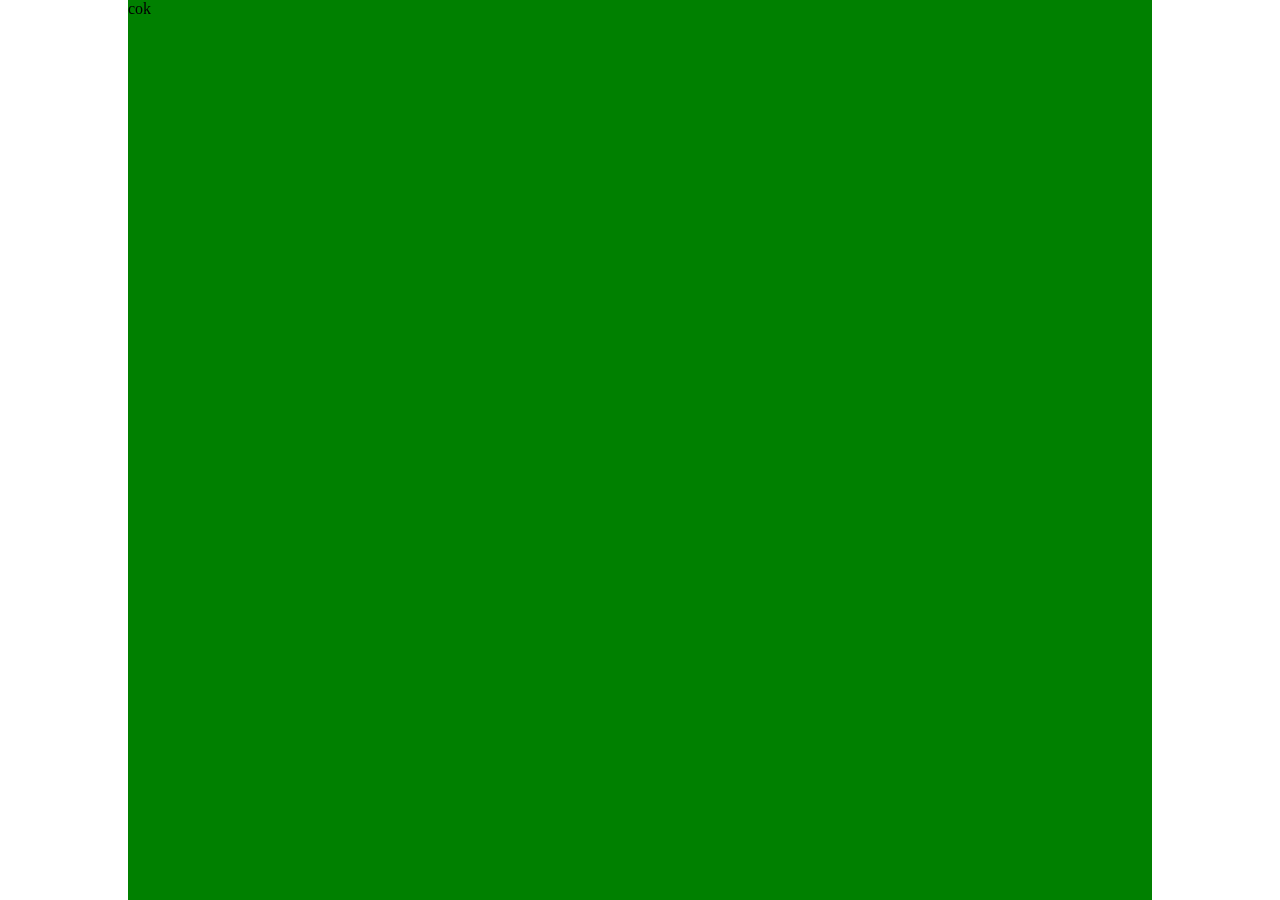
==== Pertemuan1/my-portfolio/index.html @ 8fdb296b "upload Pertemuan 2" ====
<!DOCTYPE html>
<html lang="en">
<head>
    <meta charset="UTF-8">
    <meta http-equiv="X-UA-Compatible" content="IE=edge">
    <meta name="viewport" content="width=device-width, initial-scale=1.0">
    <title>Portfolio</title>
    <style>
        * {
            margin: 0;
	padding: 0;
	border: 0;
	font-size: 100%;
	font: inherit;
	vertical-align: baseline;
        }
        .container {
            width: 80%;
            background-color: green;
            margin: 0 auto;
            min-height: 900px;
        }
    </style>
</head>
<body>
    <div class="container">
        <p>cok</p>
    </div>
</body>
</html>
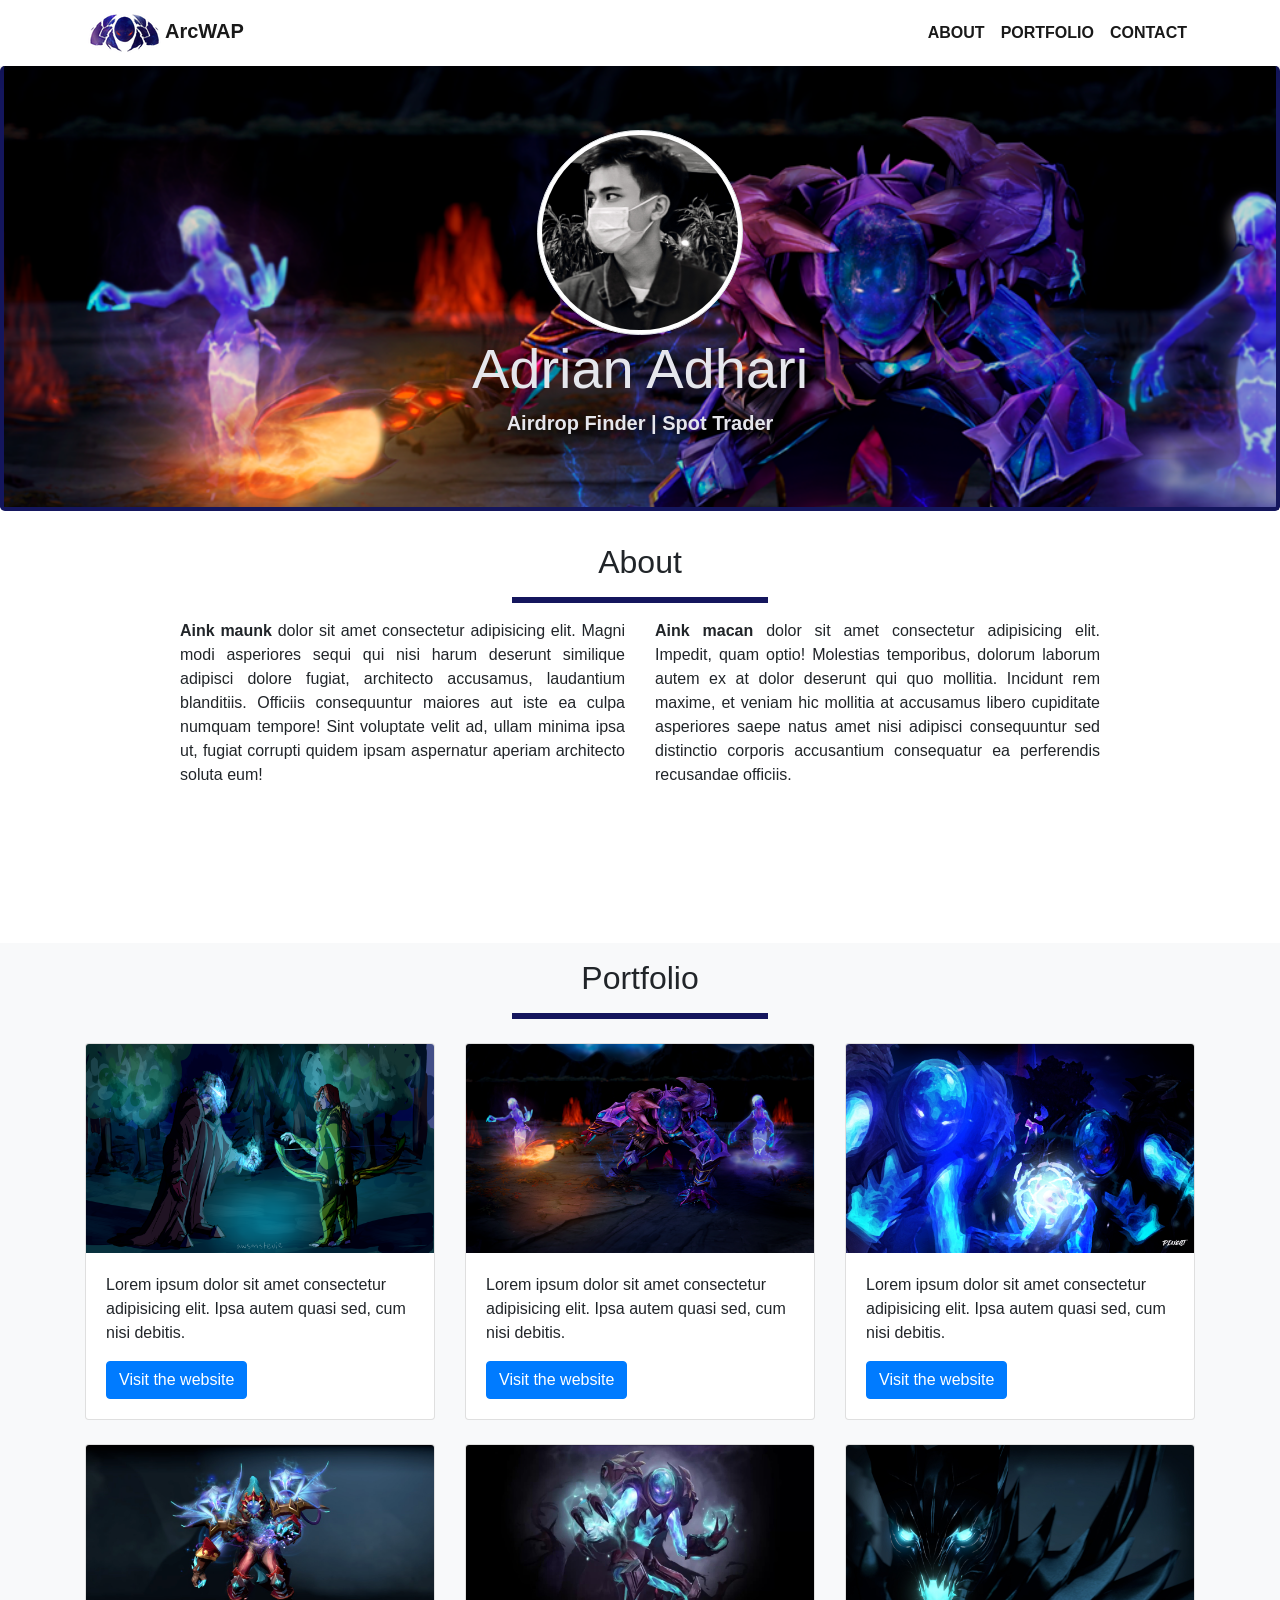
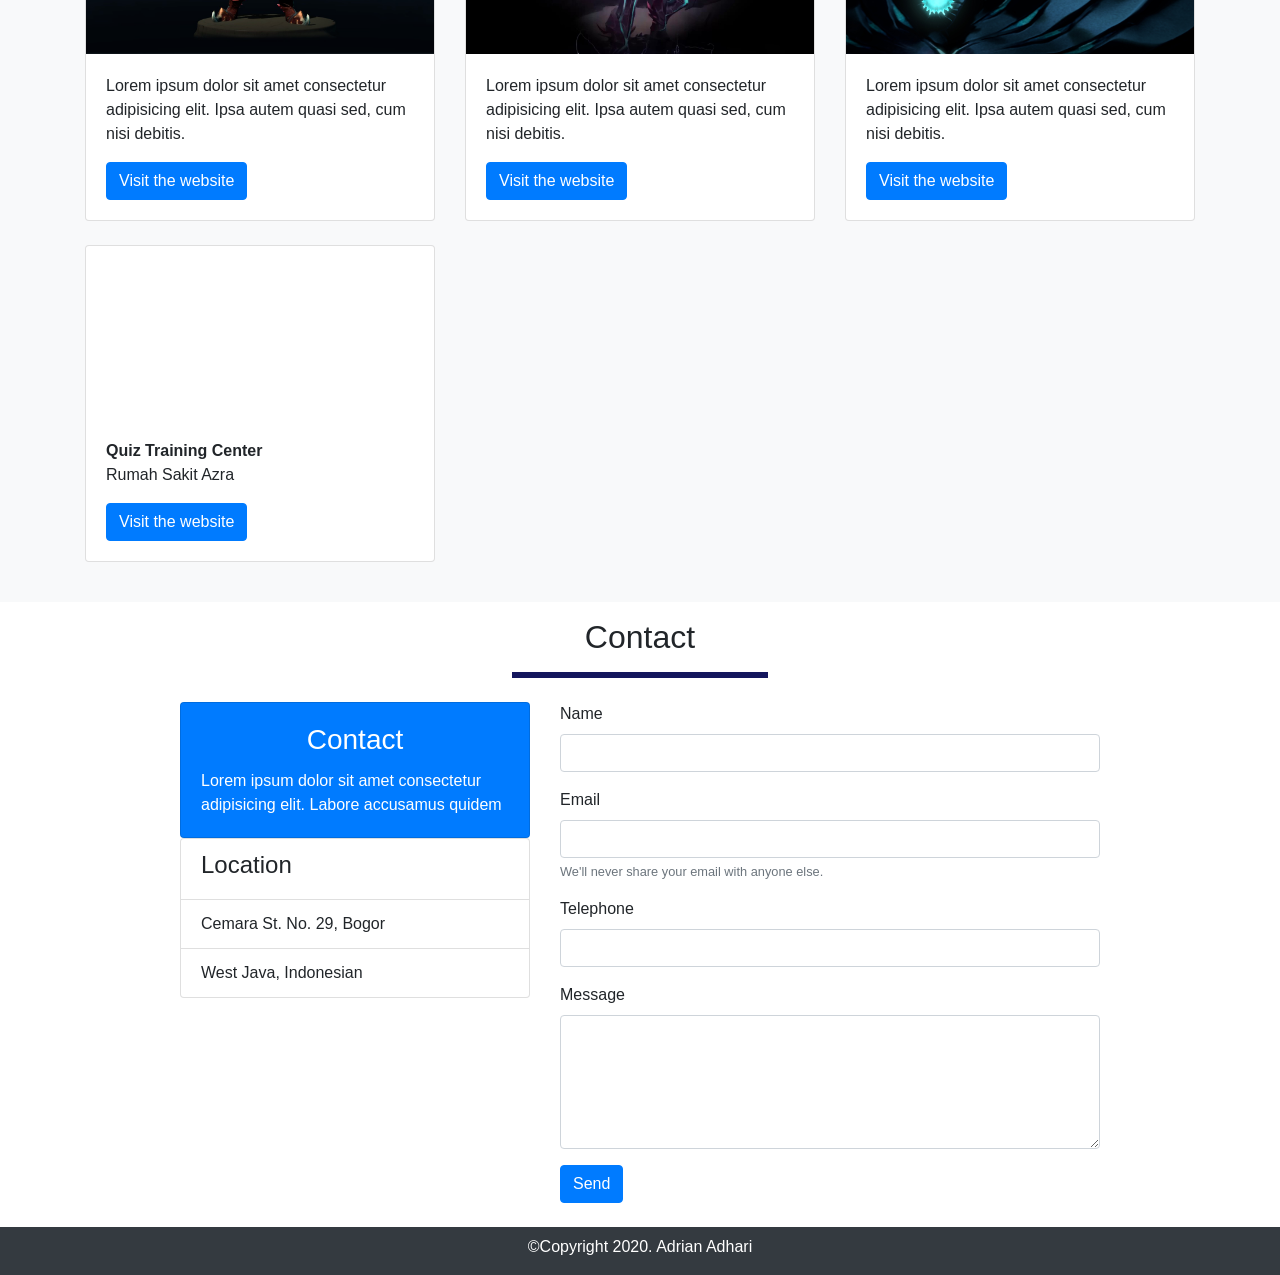
==== commit d458b23c: "Upload Portfolio Pertemuan1" ====
--- a/Pertemuan1/my-portfolio/index.html
+++ b/Pertemuan1/my-portfolio/index.html
@@ -1,30 +1,233 @@
 <!DOCTYPE html>
 <html lang="en">
+
 <head>
     <meta charset="UTF-8">
-    <meta http-equiv="X-UA-Compatible" content="IE=edge">
     <meta name="viewport" content="width=device-width, initial-scale=1.0">
-    <title>Portfolio</title>
-    <style>
-        * {
-            margin: 0;
-	padding: 0;
-	border: 0;
-	font-size: 100%;
-	font: inherit;
-	vertical-align: baseline;
-        }
-        .container {
-            width: 80%;
-            background-color: green;
-            margin: 0 auto;
-            min-height: 900px;
-        }
-    </style>
+    <link rel="stylesheet" href="assets/css/bootstrap.min.css">
+    <link rel="stylesheet" href="assets/css/style.css">
+    <title>Adrian Adhari</title>
 </head>
+
 <body>
-    <div class="container">
-        <p>cok</p>
+
+    <!-- Navbar -->
+    <nav class="navbar sticky-top navbar-expand-lg navbar-light shadow" style="background-color: #ffffff;">
+        <div class="container">
+            <a class="navbar-brand font-weight-bold" href="https://arcwap.site"><img src="assets/img/arc.png"
+                    alt="ArcWAP">ArcWAP</a>
+            <button class="navbar-toggler" type="button" data-toggle="collapse" data-target="#navbarSupportedContent"
+                aria-controls="navbarSupportedContent" aria-expanded="false" aria-label="Toggle navigation">
+                <span class="navbar-toggler-icon"></span>
+            </button>
+            <div class="collapse navbar-collapse" id="navbarSupportedContent">
+                <ul class="navbar-nav ml-auto font-weight-bold">
+                    <li class="nav-item active">
+                        <a class="nav-link page-scroll" href="#about">ABOUT</a>
+                    </li>
+                    <li class="nav-item active">
+                        <a class="nav-link page-scroll" href="#portfolio">PORTFOLIO</a>
+                    </li>
+                    <li class="nav-item active">
+                        <a class="nav-link page-scroll" href="#contact">CONTACT</a>
+                    </li>
+                </ul>
+            </div>
+    </nav>
+    <!-- Navbar -->
+
+    <!-- Jumbotron -->
+    <div class="jumbotron text-center">
+        <img src="assets/img/profile.png" style="width: 17%;" alt="Adrian Adhari" class="rounded-circle img-thumbnail">
+        <h1 class="display-4"><b>Adrian Adhari</b></h1>
+        <h5><b>Airdrop Finder | Spot Trader</b></h5>
     </div>
+    <!-- Jumbotron -->
+
+    <!-- About -->
+    <section class="about" id="about">
+        <div class="container">
+            <div class="row text-center">
+                <div class="col-sm">
+                    <h2>About</h2>
+                    <hr>
+                </div>
+            </div>
+            <div class="row text-justify justify-content-center">
+                <div class="col-sm-5">
+                    <p class="pleft"><b>Aink maunk</b> dolor sit amet consectetur adipisicing elit. Magni modi asperiores
+                        sequi qui nisi harum deserunt similique adipisci dolore fugiat, architecto accusamus, laudantium
+                        blanditiis. Officiis consequuntur maiores aut iste ea culpa numquam tempore! Sint voluptate
+                        velit ad, ullam minima ipsa ut, fugiat corrupti quidem ipsam aspernatur aperiam architecto
+                        soluta eum!
+                    </p>
+                </div>
+                <div class="col-sm-5">
+                    <p class="pright"><b>Aink macan</b> dolor sit amet consectetur adipisicing elit. Impedit, quam optio!
+                        Molestias temporibus, dolorum laborum autem ex at dolor deserunt qui quo mollitia. Incidunt rem
+                        maxime, et veniam hic mollitia at accusamus libero cupiditate asperiores saepe natus amet nisi
+                        adipisci consequuntur sed distinctio corporis accusantium consequatur ea perferendis recusandae
+                        officiis.
+                    </p>
+                </div>
+            </div>
+    </section>
+    <!-- About -->
+
+    <!-- Portfolio -->
+    <section class="portfolio bg-light pb-3" id="portfolio">
+        <div class="container">
+            <div class="row">
+                <div class="col-sm pt-3 mb-2">
+                    <h2 class="text-center">Portfolio</h2>
+                    <hr>
+                </div>
+            </div>
+            <div class="row">
+                <div class="col-sm-4 mb-4">
+                    <div class="card">
+                        <img src="assets/img/arc1.png" class="card-img-top">
+                        <div class="card-body">
+                            <p class="card-text">Lorem ipsum dolor sit amet consectetur adipisicing elit. Ipsa autem
+                                quasi sed, cum nisi debitis.</p>
+                            <a href="#" class="btn btn-primary">Visit the website</a>
+                        </div>
+                    </div>
+                </div>
+                <div class="col-sm-4 mb-4">
+                    <div class="card">
+                        <img src="assets/img/arc2.png" class="card-img-top">
+                        <div class="card-body">
+                            <p class="card-text">Lorem ipsum dolor sit amet consectetur adipisicing elit. Ipsa autem
+                                quasi sed, cum nisi debitis.</p>
+                            <a href="#" class="btn btn-primary">Visit the website</a>
+                        </div>
+                    </div>
+                </div>
+                <div class="col-sm-4 mb-4">
+                    <div class="card">
+                        <img src="assets/img/arc3.png" class="card-img-top">
+                        <div class="card-body">
+                            <p class="card-text">Lorem ipsum dolor sit amet consectetur adipisicing elit. Ipsa autem
+                                quasi sed, cum nisi debitis.</p>
+                            <a href="#" class="btn btn-primary">Visit the website</a>
+                        </div>
+                    </div>
+                </div>
+                <div class="col-sm-4 mb-4">
+                    <div class="card">
+                        <img src="assets/img/arc4.png" class="card-img-top">
+                        <div class="card-body">
+                            <p class="card-text">Lorem ipsum dolor sit amet consectetur adipisicing elit. Ipsa autem
+                                quasi sed, cum nisi debitis.</p>
+                            <a href="#" class="btn btn-primary">Visit the website</a>
+                        </div>
+                    </div>
+                </div>
+                <div class="col-sm-4 mb-4">
+                    <div class="card">
+                        <img src="assets/img/arc5.jpg" class="card-img-top">
+                        <div class="card-body">
+                            <p class="card-text">Lorem ipsum dolor sit amet consectetur adipisicing elit. Ipsa autem
+                                quasi sed, cum nisi debitis.</p>
+                            <a href="#" class="btn btn-primary">Visit the website</a>
+                        </div>
+                    </div>
+                </div>
+                <div class="col-sm-4 mb-4">
+                    <div class="card">
+                        <img src="assets/img/tb.jpg" class="card-img-top">
+                        <div class="card-body">
+                            <p class="card-text">Lorem ipsum dolor sit amet consectetur adipisicing elit. Ipsa autem
+                                quasi sed, cum nisi debitis.</p>
+                            <a href="#" class="btn btn-primary">Visit the website</a>
+                        </div>
+                    </div>
+                </div>
+                <div class="col-sm-4 mb-4">
+                    <div class="card">
+                        <img src="assets/img/1.PNG" class="card-img-top">
+                        <div class="card-body">
+                            <p class="card-text"><b>Quiz Training Center</b><br> Rumah Sakit Azra</p>
+                            <a href="dah mati webnya" class="btn btn-primary">Visit the website</a>
+                        </div>
+                    </div>
+                </div>
+            </div>
+    </section>
+    <!-- Portfolio -->
+
+    <!-- Contact -->
+    <section class="contact pb-4" id="contact">
+        <div class="container">
+            <div class="row text-center">
+                <div class="col-sm pt-3 mb-2">
+                    <h2>Contact</h2>
+                    <hr>
+                </div>
+            </div>
+            <div class="row justify-content-center">
+                <div class="col-lg-4">
+                    <div class="card text-white bg-primary">
+                        <div class="card-body">
+                            <h3 class="card-title text-center">Contact</h3>
+                            <p class="card-text">Lorem ipsum dolor sit amet consectetur adipisicing elit. Labore
+                                accusamus quidem</p>
+                        </div>
+                    </div>
+                    <ul class="list-group">
+                        <li class="list-group-item">
+                            <h4>Location</h4>
+                        </li>
+                        <li class="list-group-item">Cemara St. No. 29, Bogor</li>
+                        <li class="list-group-item">West Java, Indonesian</li>
+                    </ul>
+                </div>
+                <div class="col-lg-6">
+                    <form action="#">
+                        <div class="form-group">
+                            <label for="name">Name</label>
+                            <input type="text" name="name" class="form-control" id="name">
+                        </div>
+                        <div class="form-group">
+                            <label for="email">Email</label>
+                            <input type="email" name="email" id="email" class="form-control"
+                                aria-describedby="emailHelpId">
+                            <small id="emailHelpId" class="form-text text-muted">We'll never share your email with
+                                anyone else.</small>
+                        </div>
+                        <div class="form-group">
+                            <label for="tel">Telephone</label>
+                            <input type="tel" name="tel" class="form-control" id="tel">
+                        </div>
+                        <div class="form-group">
+                            <label for="msg">Message</label>
+                            <textarea name="msg" id="msg" rows="5" class="form-control"></textarea>
+                        </div>
+                        <button type="submit" class="btn btn-primary">Send</button>
+                    </form>
+                </div>
+            </div>
+        </div>
+    </section>
+    <!-- Contact -->
+
+    <!-- Footer -->
+    <footer class="bg-dark text-white">
+        <div class="container">
+            <div class="row">
+                <div class="col text-center pt-2">
+                    <p>&copy;Copyright 2020. Adrian Adhari</p>
+                </div>
+            </div>
+        </div>
+    </footer>
+    <!-- Footer -->
+
+    <script src="assets/js/jquery-3.5.1.min.js"></script>
+    <script src="assets/js/bootstrap.min.js"></script>
+    <script src="assets/js/script.js"></script>
+    <script src="assets/js/jquery.easing.1.3.js"></script>
 </body>
+
 </html>
--- a/Pertemuan1/my-portfolio/assets/css/style.css
+++ b/Pertemuan1/my-portfolio/assets/css/style.css
@@ -0,0 +1,61 @@
+body::-webkit-scrollbar {
+    display: none;
+  }
+
+body {
+    -ms-overflow-style: none;
+    scrollbar-width: none;
+}
+
+
+.jumbotron {
+    background-image: url(../img/arc2.png);
+    background-repeat: no-repeat;
+    background-attachment: fixed;
+    background-size: cover;
+    background-position-y: -25px;
+    color: #e5e6ec;
+    border-bottom: 4px solid #14165d;
+    border-right: 4px solid #14165d;
+    border-left: 4px solid #14165d;
+    overflow: hidden;
+}
+
+.jumbotron p, .jumbotron h5 {
+    text-shadow: 4px 4px 10px rgba(0, 0, 0, 0.9);
+}
+
+hr {
+    width: 250px;
+    border: 3px solid #14165d;
+}
+
+section {
+    min-height: 400px;
+}
+
+.pleft, .pright {
+    opacity: 0;
+    transform: translate(-120px, 0) rotate(40deg);
+    transition: 1s;
+}
+
+.pright {
+    transform: translate(120px, 0) rotate(-40deg);
+}
+
+.pleft.show, .pright.show {
+    opacity: 1;
+    transform: translate(0,0);
+}
+
+.portfolio .card-img-top {
+    opacity: 0;
+    transform: translate(0, 40px);
+    transition: .5s;
+}
+
+.portfolio .card-img-top.show {
+    opacity: 1;
+    transform: translate(0, 0);
+}
